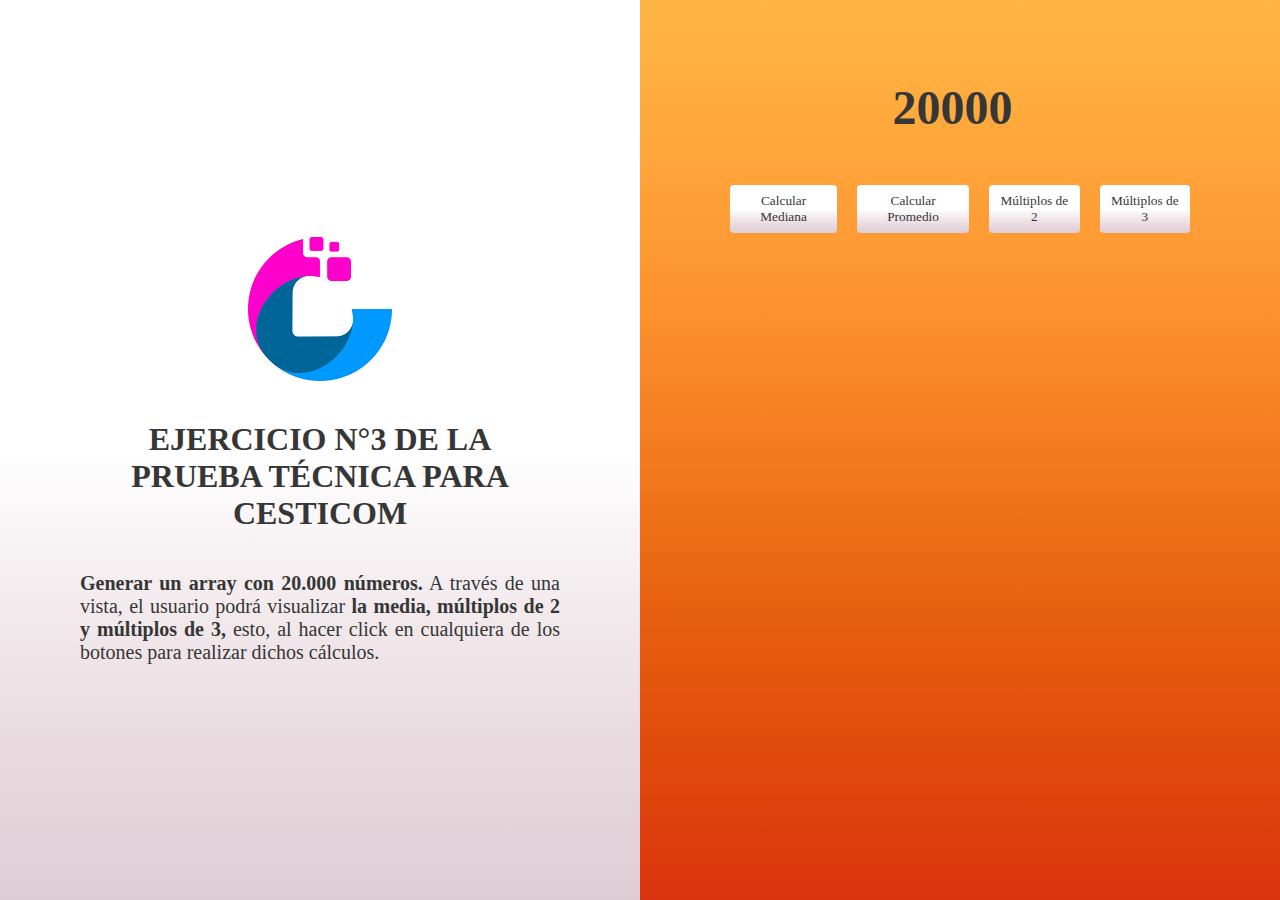
==== ejercicio3.html @ ad62d710 "Adelantado el proyecto. Guardado por precaucion" ====
<!DOCTYPE html>
<html lang="en">
<head>
    <meta charset="UTF-8">
    <meta http-equiv="X-UA-Compatible" content="IE=edge">
    <meta name="viewport" content="width=device-width, initial-scale=1.0">
    <title>Ejercicio 3</title>

    <link rel="stylesheet" href="ejercicio3.css">
</head>
<body>
    <section class="sectionLeft">
		<img src="./cesticom.png" alt="Logo cesticom">
		<h1>EJERCICIO N°3 DE LA PRUEBA TÉCNICA PARA CESTICOM</h1>
		<p> <strong> Generar un array con 20.000 números.</strong>
			A través de una vista, el usuario podrá visualizar
			<strong>
				la media,
				múltiplos de 2 y
				múltiplos de 3,
			</strong>
			esto, al hacer click en cualquiera de los botones para realizar dichos cálculos.
		</p>
	</section>
	<section class="sectionRigth">
		<input type="number" id="inputN" value="20000" max="20000">
		<div class="botones" id="botones">


			<button type="button" class="boton-calcularMediana" id="boton-calcularMediana">Calcular Mediana</button>


			<button type="button" class="boton-calcularPromedio" id="boton-calcularPromedio">Calcular Promedio</button>


			<button type="button" class="boton-multiplos2" id="boton-multiplos2">Múltiplos de 2</button>


			<button type="button" class="boton-multiplos3" id="boton-multiplos3">Múltiplos de 3</button>
		</div>


		<div class="vista" id="vista">
			<template>
				<div class="template"></div>
			</template>
		</div>

	</section>

    <script src="ejercicio3.js"></script>
</body>
</html>
---- ejercicio3.css ----
*{
    padding: 0;
    margin: 0;
    box-sizing: border-box;
    font-family: Consolas;
    color: #363636;
}
body{
    display: flex;
    flex-wrap: wrap;
}
section{
    padding: 80px;
    height: 100vh;
    width: 50%;
}
.sectionLeft{
    display: flex;
    flex-direction: column;
    justify-content: center;
    align-items: center;
    background-image: linear-gradient(180deg, #ffffff 0, #ffffff 16.67%, #ffffff 33.33%, #ffffff 50%, #f3ebed 66.67%, #e8dadf 83.33%, #dfcdd5 100%);
}
.sectionLeft img{
    width: 30%;
    margin-bottom: 40px;
}
.sectionLeft h1{
    font-size: 32px;
    margin-bottom: 40px;
    text-align: center;
}
.sectionLeft .botones{
    align-content: center;
}
.sectionLeft p{
    font-size: 20px;
    text-align: justify;
}
.sectionRigth{
    background-image: linear-gradient(180deg, #ffb645 0, #ffa63b 16.67%, #fd932f 33.33%, #f37b1f 50%, #e86211 66.67%, #e04b0b 83.33%, #db330f 100%);
    display: flex;
    flex-direction: column;
    align-items: center;
}
.sectionRigth input{
    font-size: 48px;
    font-weight: 700;
    margin-bottom: 40px;
    border: none;
    background-color: #00000000;
    text-align: center;
}
.sectionRigth input:focus {
    border: none;
    outline: none;
    box-shadow: none;
    color: white;
}
.sectionRigth .botones{
    display: flex;
    margin-bottom: 40px;
}
.sectionRigth .botones button{
    padding: 8px;
    margin: 10px;
    border-radius: 4px;
    background-image: linear-gradient(180deg, #ffffff 0, #ffffff 16.67%, #ffffff 33.33%, #ffffff 50%, #f3ebed 66.67%, #e8dadf 83.33%, #dfcdd5 100%);
    border: none;
    transition: all .3s;
}
.sectionRigth .botones button:hover {
    box-shadow: 4px 0px 24px -7px #000000bf;
    color: #ff4901;
    font-weight: bolder;
}


.vista{
    font-size: 1.4rem;
    font-weight: bold;
    color: #FFF;
    display: flex;
    flex-wrap: wrap;
    overflow-y: scroll;
}
.vista::-webkit-scrollbar{
    background: #535353;
    border-radius: 4px;
    width: 4px;
}
.vista::-webkit-scrollbar-button{
    background-color: #db330f;
}
.vista::-webkit-scrollbar-thumb{
    background-color: #db330f;
}
.vista div{
    margin: 8px;
    align-items: center;
}
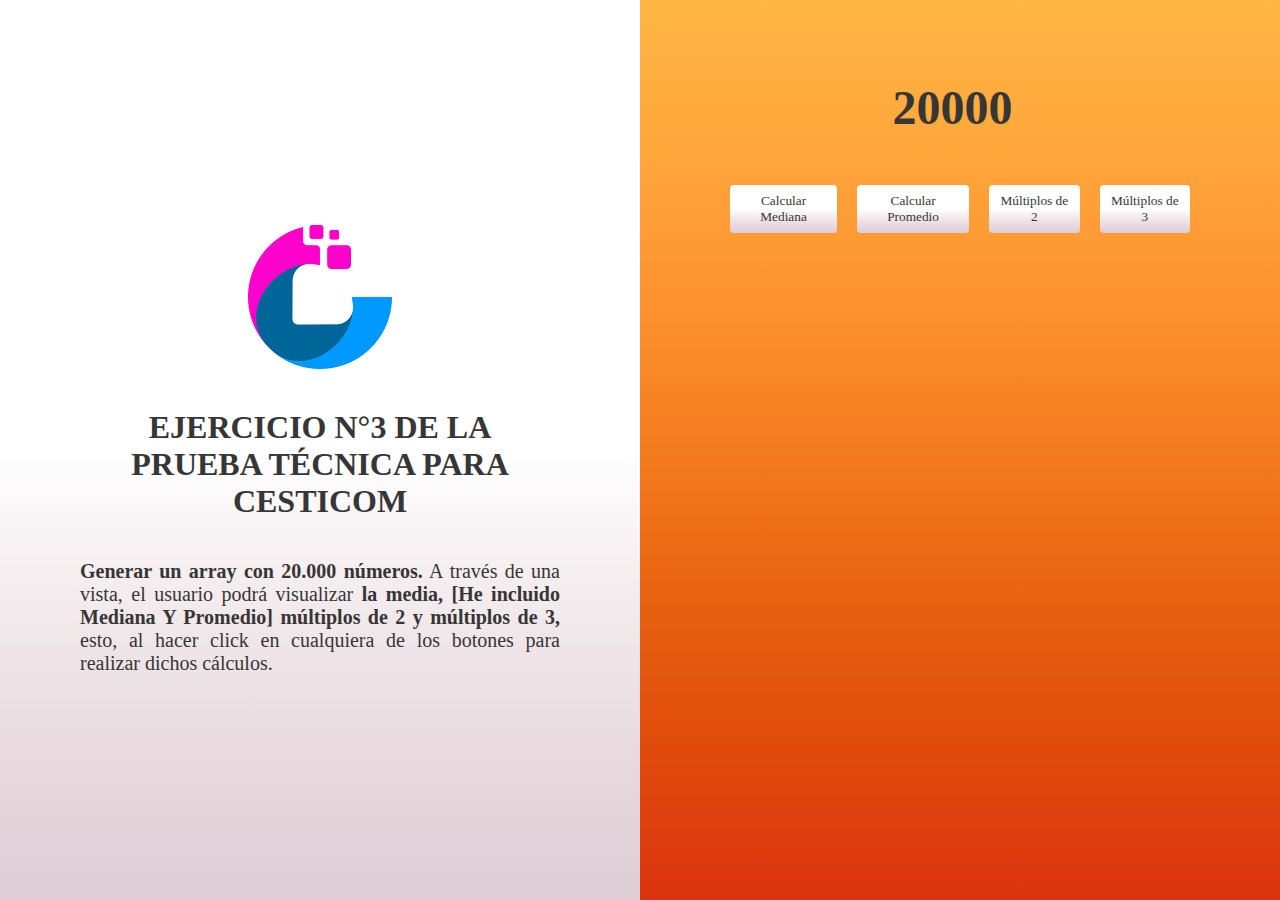
==== commit 9feadf40: "Terminadas las funciones para calcular un multiplo" ====
--- a/ejercicio3.html
+++ b/ejercicio3.html
@@ -15,7 +15,7 @@
 		<p> <strong> Generar un array con 20.000 números.</strong>
 			A través de una vista, el usuario podrá visualizar
 			<strong>
-				la media,
+				la media, <b>[He incluido Mediana Y Promedio]</b>
 				múltiplos de 2 y
 				múltiplos de 3,
 			</strong>
--- a/ejercicio3.css
+++ b/ejercicio3.css
@@ -50,6 +50,7 @@
     border: none;
     background-color: #00000000;
     text-align: center;
+    cursor: pointer;
 }
 .sectionRigth input:focus {
     border: none;
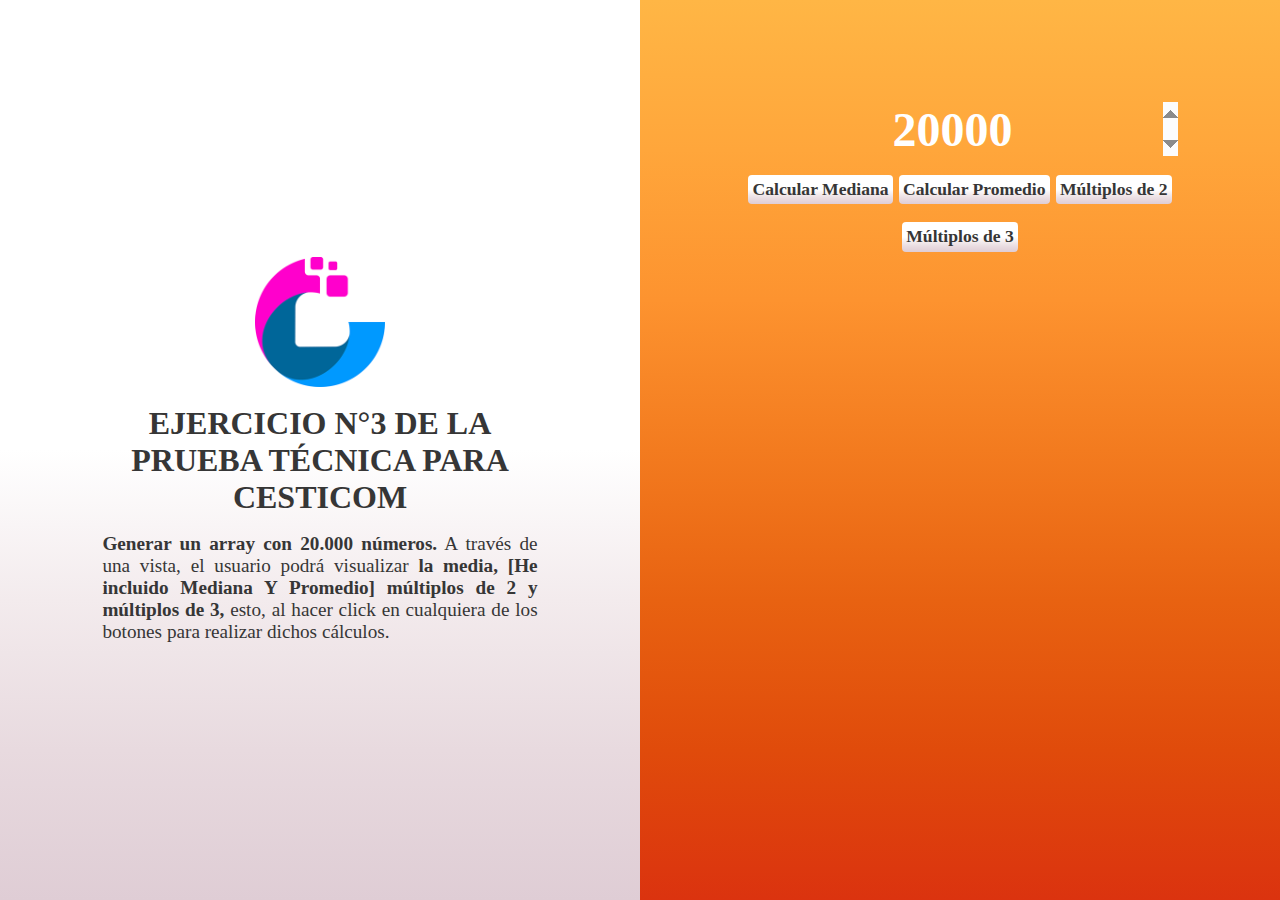
==== commit 4b16f5a1: "guardado por precaucion" ====
--- a/ejercicio3.html
+++ b/ejercicio3.html
@@ -23,7 +23,7 @@
 		</p>
 	</section>
 	<section class="sectionRigth">
-		<input type="number" id="inputN" value="20000" max="20000">
+		<input type="number" id="inputN" value="20000" max="20000" autofocus>
 		<div class="botones" id="botones">
 
 
--- a/ejercicio3.css
+++ b/ejercicio3.css
@@ -10,9 +10,18 @@
     flex-wrap: wrap;
 }
 section{
-    padding: 80px;
+    padding: 8%;
     height: 100vh;
     width: 50%;
+}
+@media (max-width: 700px) {
+    body{
+        display: block;
+    }
+    section{
+        width: 100%;
+        height: 100vh;
+    }
 }
 .sectionLeft{
     display: flex;
@@ -23,18 +32,18 @@
 }
 .sectionLeft img{
     width: 30%;
-    margin-bottom: 40px;
+    margin-bottom: 4%;
 }
 .sectionLeft h1{
     font-size: 32px;
-    margin-bottom: 40px;
+    margin-bottom: 4%;
     text-align: center;
 }
 .sectionLeft .botones{
     align-content: center;
 }
 .sectionLeft p{
-    font-size: 20px;
+    font-size: 1.2rem;
     text-align: justify;
 }
 .sectionRigth{
@@ -44,9 +53,10 @@
     align-items: center;
 }
 .sectionRigth input{
-    font-size: 48px;
+    width: 100%;
+    font-size: 3rem;
     font-weight: 700;
-    margin-bottom: 40px;
+    margin-bottom: 4%;
     border: none;
     background-color: #00000000;
     text-align: center;
@@ -59,19 +69,23 @@
     color: white;
 }
 .sectionRigth .botones{
+    width: 100%;
     display: flex;
-    margin-bottom: 40px;
+    flex-wrap: wrap;
+    justify-content: space-evenly;
+    margin-bottom: 4%;
 }
 .sectionRigth .botones button{
-    padding: 8px;
-    margin: 10px;
+    font-size: 1.1rem;
+    font-weight: 800;
+    margin-bottom: 4%;
+    padding: 1%;
     border-radius: 4px;
     background-image: linear-gradient(180deg, #ffffff 0, #ffffff 16.67%, #ffffff 33.33%, #ffffff 50%, #f3ebed 66.67%, #e8dadf 83.33%, #dfcdd5 100%);
     border: none;
     transition: all .3s;
 }
 .sectionRigth .botones button:hover {
-    box-shadow: 4px 0px 24px -7px #000000bf;
     color: #ff4901;
     font-weight: bolder;
 }
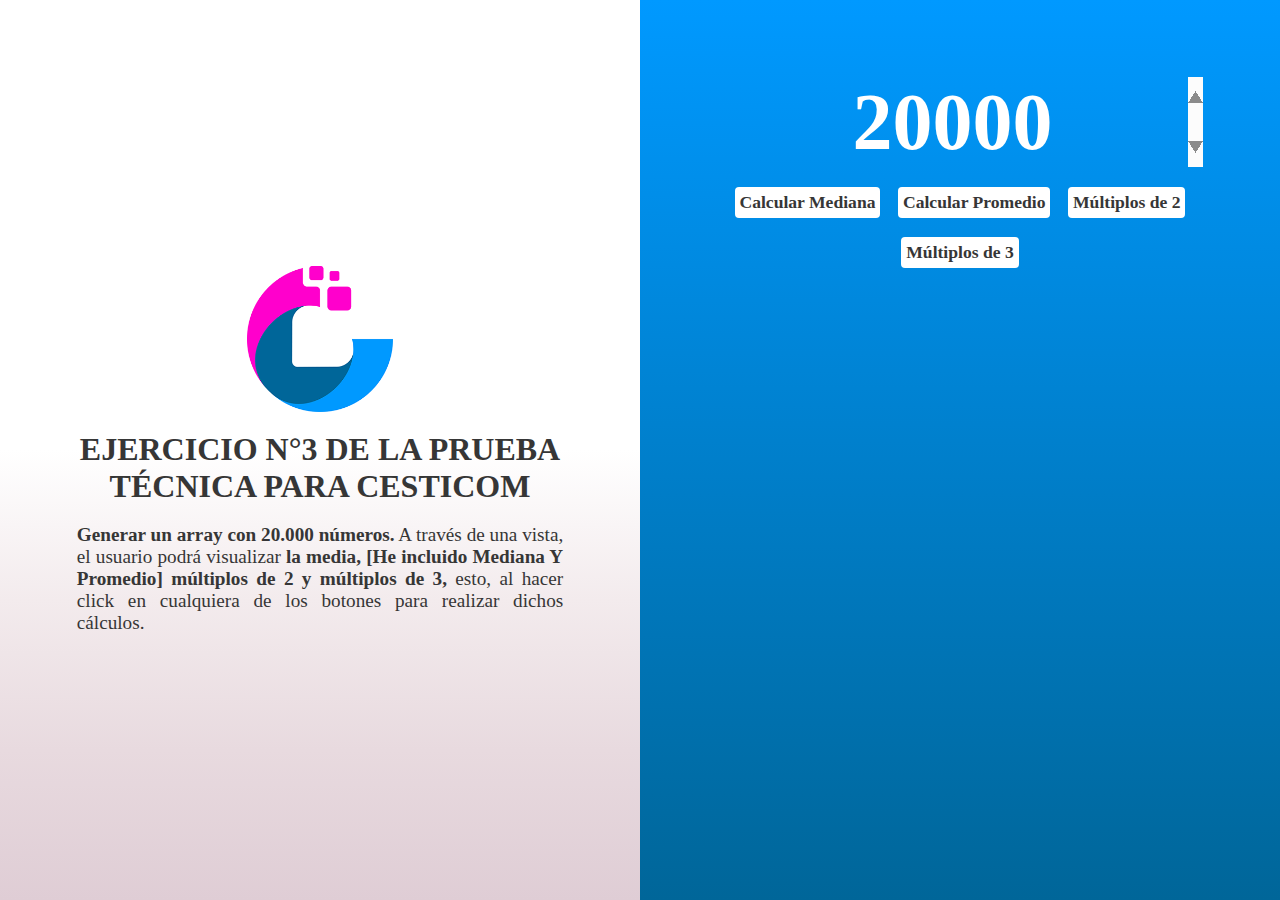
==== commit 8a0ddac4: "Proyecto terminado" ====
--- a/ejercicio3.html
+++ b/ejercicio3.html
@@ -37,13 +37,16 @@
 
 
 			<button type="button" class="boton-multiplos3" id="boton-multiplos3">Múltiplos de 3</button>
+
 		</div>
 
 
+		<div class="promedio-mediana" id="promedio-mediana">
+			
+		</div>
+		
 		<div class="vista" id="vista">
-			<template>
-				<div class="template"></div>
-			</template>
+			
 		</div>
 
 	</section>
--- a/ejercicio3.css
+++ b/ejercicio3.css
@@ -10,7 +10,7 @@
     flex-wrap: wrap;
 }
 section{
-    padding: 8%;
+    padding: 6%;
     height: 100vh;
     width: 50%;
 }
@@ -47,14 +47,14 @@
     text-align: justify;
 }
 .sectionRigth{
-    background-image: linear-gradient(180deg, #ffb645 0, #ffa63b 16.67%, #fd932f 33.33%, #f37b1f 50%, #e86211 66.67%, #e04b0b 83.33%, #db330f 100%);
+    background-image: linear-gradient(180deg, #0099FF 0, #006699 100%);
     display: flex;
     flex-direction: column;
     align-items: center;
 }
 .sectionRigth input{
     width: 100%;
-    font-size: 3rem;
+    font-size: 5rem;
     font-weight: 700;
     margin-bottom: 4%;
     border: none;
@@ -81,12 +81,12 @@
     margin-bottom: 4%;
     padding: 1%;
     border-radius: 4px;
-    background-image: linear-gradient(180deg, #ffffff 0, #ffffff 16.67%, #ffffff 33.33%, #ffffff 50%, #f3ebed 66.67%, #e8dadf 83.33%, #dfcdd5 100%);
+    background-color: #fff;
     border: none;
     transition: all .3s;
 }
 .sectionRigth .botones button:hover {
-    color: #ff4901;
+    color: #FF00CC;
     font-weight: bolder;
 }
 
@@ -113,4 +113,17 @@
 .vista div{
     margin: 8px;
     align-items: center;
+}
+
+.promedio-mediana{
+    background-color: #dfcdd500;
+    font-size: 2rem;
+    font-weight: bolder;
+    text-align: center;
+    display: flex;
+    margin-bottom: 4%;
+}
+.promedio-mediana strong {
+    color: #fff;
+    font-size: 4rem;
 }